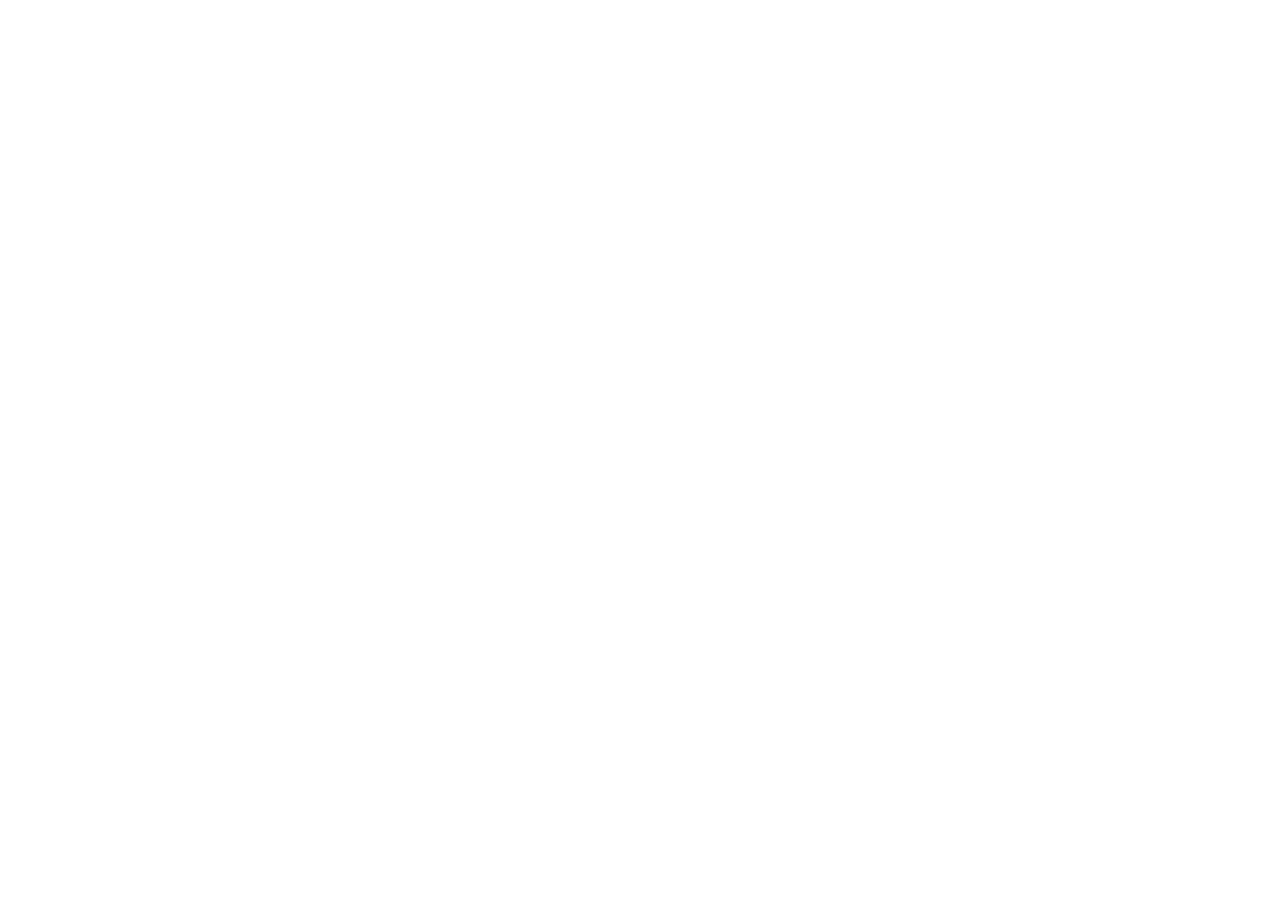
==== login.html @ dc4fff41 "init project" ====
<!DOCTYPE html>
<html lang="en">
<head>
    <meta charset="UTF-8">
    <meta http-equiv="X-UA-Compatible" content="IE=edge">
    <meta name="viewport" content="width=device-width, initial-scale=1.0">
    <title>Document</title>
</head>
<body>
    
</body>
</html>
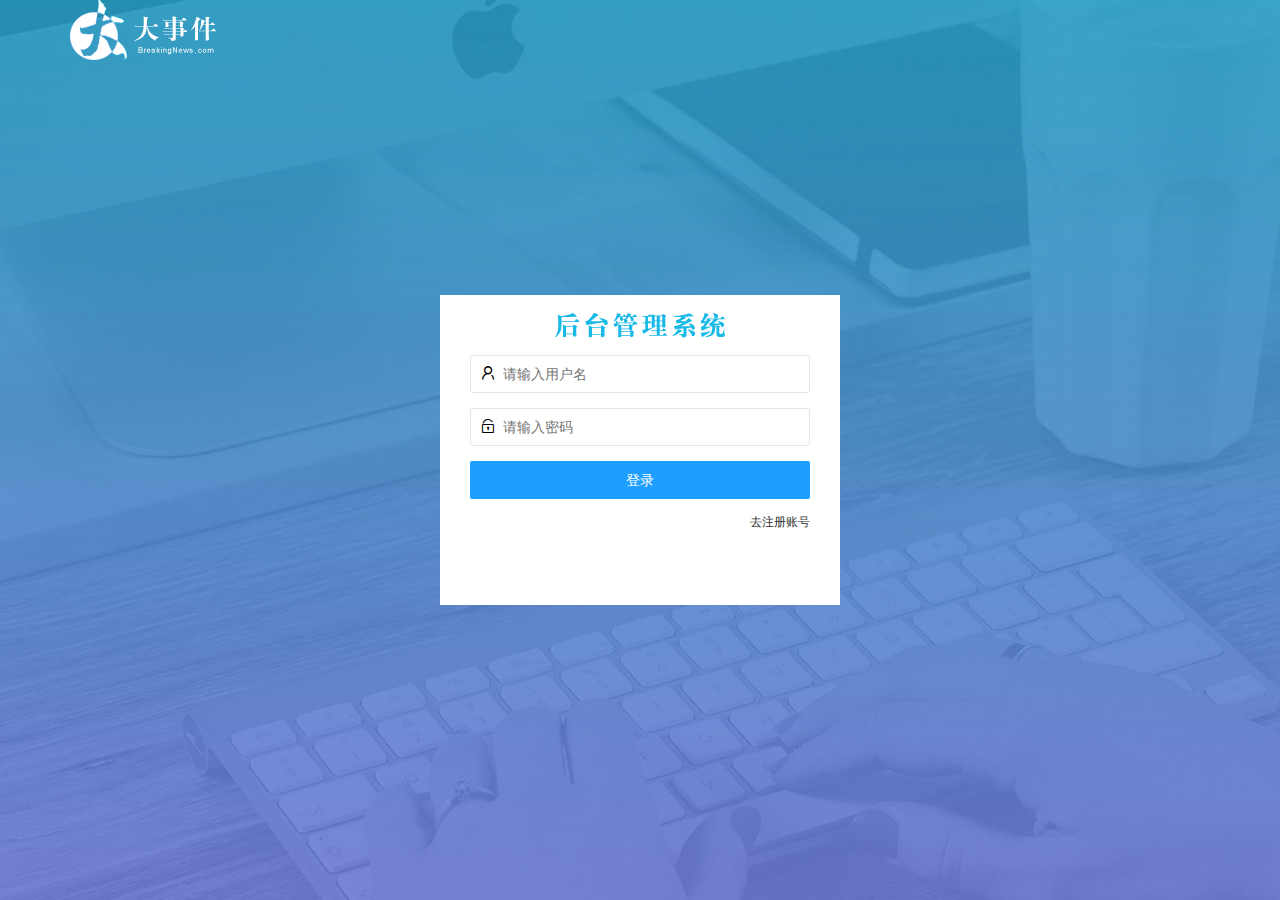
==== commit 52b0df31: "完成了登录和注册功能的开发" ====
--- a/login.html
+++ b/login.html
@@ -1,12 +1,96 @@
 <!DOCTYPE html>
 <html lang="en">
+
 <head>
     <meta charset="UTF-8">
     <meta http-equiv="X-UA-Compatible" content="IE=edge">
     <meta name="viewport" content="width=device-width, initial-scale=1.0">
-    <title>Document</title>
+    <title>大事件-登录/注册</title>
+    <link rel="stylesheet" href="/assets/lib/layui/css/layui.css" />
+    <link rel="stylesheet" href="/assets/css/login.css" />
+
 </head>
+
 <body>
-    
+    <!-- 头部LOGO区域 -->
+    <div class="layui-main">
+        <img src="/assets/images/logo.png" alt="" />
+    </div>
+
+    <!-- 登录注册区域 -->
+    <div class="loginAndRegBOX">
+        <div class="title-box"></div>
+
+        <!-- 登录的div -->
+        <div class="login-box">
+            <!-- 登录表单 -->
+            <form class="layui-form" id="form_login">
+                <!-- 用户名 -->
+                <div class="layui-form-item">
+                    <i class="layui-icon layui-icon-username"></i>   
+
+                    <input type="text" name="username" required lay-verify="required" placeholder="请输入用户名"
+                        autocomplete="off" class="layui-input">
+                </div>
+                <!-- 密码 -->
+                <div class="layui-form-item">
+                    <i class="layui-icon layui-icon-password"></i>   
+
+                    <input type="password" name="password" required lay-verify="required|pwd" placeholder="请输入密码"
+                        autocomplete="off" class="layui-input">
+                </div>
+                <!-- 登录按钮 -->
+                <div class="layui-form-item">
+                    <button class="layui-btn layui-btn-fluid layui-btn-normal" lay-submit >登录</button>
+                </div>
+                <div class="layui-form-iteM links" >
+                    <a href="javascript:;" id="link_reg">去注册账号</a>
+                </div>
+            </form>
+          
+        </div>
+
+        <!-- 注册的div -->
+        <div class="reg-box">
+            <!-- 注册表单 -->
+            <form class="layui-form" id="form_reg">
+                <!-- 用户名 -->
+                <div class="layui-form-item">
+                    <i class="layui-icon layui-icon-username"></i>  
+                    <input type="text" name="username" required lay-verify="required" placeholder="请输入用户名"
+                        autocomplete="off" class="layui-input">
+                </div>
+                <!-- 密码 -->
+                <div class="layui-form-item">
+                    <i class="layui-icon layui-icon-password"></i>  
+                    <input type="password" name="password" required lay-verify="required|pwd" placeholder="请输入密码"
+                        autocomplete="off" class="layui-input">
+                </div>
+                <div class="layui-form-item">
+                    <!-- 密码确认 -->
+                    <i class="layui-icon layui-icon-password"></i>  
+                    <input type="password" name="repassword" required lay-verify="required|pwd|repwd" placeholder="再次确认密码"
+                        autocomplete="off" class="layui-input">
+                </div>
+                <!-- 注册按钮 -->
+                <div class="layui-form-item">
+                    <button class="layui-btn layui-btn-fluid layui-btn-normal" lay-submit >注册</button>
+                </div>
+                <div class="layui-form-iteM links" >
+                    <a href="javascript:;" id="link_login">去登录</a>
+                </div>
+            </form>
+          
+            
+   
+        </div>
+
+    </div>
+    <script src="/assets/lib/layui/layui.all.js"></script>
+    <script src="/assets/lib/jquery.js"></script>
+    <script src="/assets/js/baseAPI.js"></script>
+    <script src="/assets/js/login.js"></script>
+
 </body>
+
 </html>--- a/assets/lib/layui/css/layui.css
+++ b/assets/lib/layui/css/layui.css
@@ -0,0 +1,2 @@
+/** layui-v2.5.5 MIT License By https://www.layui.com */
+ .layui-inline,img{display:inline-block;vertical-align:middle}h1,h2,h3,h4,h5,h6{font-weight:400}.layui-edge,.layui-header,.layui-inline,.layui-main{position:relative}.layui-body,.layui-edge,.layui-elip{overflow:hidden}.layui-btn,.layui-edge,.layui-inline,img{vertical-align:middle}.layui-btn,.layui-disabled,.layui-icon,.layui-unselect{-moz-user-select:none;-webkit-user-select:none;-ms-user-select:none}.layui-elip,.layui-form-checkbox span,.layui-form-pane .layui-form-label{text-overflow:ellipsis;white-space:nowrap}.layui-breadcrumb,.layui-tree-btnGroup{visibility:hidden}blockquote,body,button,dd,div,dl,dt,form,h1,h2,h3,h4,h5,h6,input,li,ol,p,pre,td,textarea,th,ul{margin:0;padding:0;-webkit-tap-highlight-color:rgba(0,0,0,0)}a:active,a:hover{outline:0}img{border:none}li{list-style:none}table{border-collapse:collapse;border-spacing:0}h4,h5,h6{font-size:100%}button,input,optgroup,option,select,textarea{font-family:inherit;font-size:inherit;font-style:inherit;font-weight:inherit;outline:0}pre{white-space:pre-wrap;white-space:-moz-pre-wrap;white-space:-pre-wrap;white-space:-o-pre-wrap;word-wrap:break-word}body{line-height:24px;font:14px Helvetica Neue,Helvetica,PingFang SC,Tahoma,Arial,sans-serif}hr{height:1px;margin:10px 0;border:0;clear:both}a{color:#333;text-decoration:none}a:hover{color:#777}a cite{font-style:normal;*cursor:pointer}.layui-border-box,.layui-border-box *{box-sizing:border-box}.layui-box,.layui-box *{box-sizing:content-box}.layui-clear{clear:both;*zoom:1}.layui-clear:after{content:'\20';clear:both;*zoom:1;display:block;height:0}.layui-inline{*display:inline;*zoom:1}.layui-edge{display:inline-block;width:0;height:0;border-width:6px;border-style:dashed;border-color:transparent}.layui-edge-top{top:-4px;border-bottom-color:#999;border-bottom-style:solid}.layui-edge-right{border-left-color:#999;border-left-style:solid}.layui-edge-bottom{top:2px;border-top-color:#999;border-top-style:solid}.layui-edge-left{border-right-color:#999;border-right-style:solid}.layui-disabled,.layui-disabled:hover{color:#d2d2d2!important;cursor:not-allowed!important}.layui-circle{border-radius:100%}.layui-show{display:block!important}.layui-hide{display:none!important}@font-face{font-family:layui-icon;src:url(../font/iconfont.eot?v=250);src:url(../font/iconfont.eot?v=250#iefix) format('embedded-opentype'),url(../font/iconfont.woff2?v=250) format('woff2'),url(../font/iconfont.woff?v=250) format('woff'),url(../font/iconfont.ttf?v=250) format('truetype'),url(../font/iconfont.svg?v=250#layui-icon) format('svg')}.layui-icon{font-family:layui-icon!important;font-size:16px;font-style:normal;-webkit-font-smoothing:antialiased;-moz-osx-font-smoothing:grayscale}.layui-icon-reply-fill:before{content:"\e611"}.layui-icon-set-fill:before{content:"\e614"}.layui-icon-menu-fill:before{content:"\e60f"}.layui-icon-search:before{content:"\e615"}.layui-icon-share:before{content:"\e641"}.layui-icon-set-sm:before{content:"\e620"}.layui-icon-engine:before{content:"\e628"}.layui-icon-close:before{content:"\1006"}.layui-icon-close-fill:before{content:"\1007"}.layui-icon-chart-screen:before{content:"\e629"}.layui-icon-star:before{content:"\e600"}.layui-icon-circle-dot:before{content:"\e617"}.layui-icon-chat:before{content:"\e606"}.layui-icon-release:before{content:"\e609"}.layui-icon-list:before{content:"\e60a"}.layui-icon-chart:before{content:"\e62c"}.layui-icon-ok-circle:before{content:"\1005"}.layui-icon-layim-theme:before{content:"\e61b"}.layui-icon-table:before{content:"\e62d"}.layui-icon-right:before{content:"\e602"}.layui-icon-left:before{content:"\e603"}.layui-icon-cart-simple:before{content:"\e698"}.layui-icon-face-cry:before{content:"\e69c"}.layui-icon-face-smile:before{content:"\e6af"}.layui-icon-survey:before{content:"\e6b2"}.layui-icon-tree:before{content:"\e62e"}.layui-icon-upload-circle:before{content:"\e62f"}.layui-icon-add-circle:before{content:"\e61f"}.layui-icon-download-circle:before{content:"\e601"}.layui-icon-templeate-1:before{content:"\e630"}.layui-icon-util:before{content:"\e631"}.layui-icon-face-surprised:before{content:"\e664"}.layui-icon-edit:before{content:"\e642"}.layui-icon-speaker:before{content:"\e645"}.layui-icon-down:before{content:"\e61a"}.layui-icon-file:before{content:"\e621"}.layui-icon-layouts:before{content:"\e632"}.layui-icon-rate-half:before{content:"\e6c9"}.layui-icon-add-circle-fine:before{content:"\e608"}.layui-icon-prev-circle:before{content:"\e633"}.layui-icon-read:before{content:"\e705"}.layui-icon-404:before{content:"\e61c"}.layui-icon-carousel:before{content:"\e634"}.layui-icon-help:before{content:"\e607"}.layui-icon-code-circle:before{content:"\e635"}.layui-icon-water:before{content:"\e636"}.layui-icon-username:before{content:"\e66f"}.layui-icon-find-fill:before{content:"\e670"}.layui-icon-about:before{content:"\e60b"}.layui-icon-location:before{content:"\e715"}.layui-icon-up:before{content:"\e619"}.layui-icon-pause:before{content:"\e651"}.layui-icon-date:before{content:"\e637"}.layui-icon-layim-uploadfile:before{content:"\e61d"}.layui-icon-delete:before{content:"\e640"}.layui-icon-play:before{content:"\e652"}.layui-icon-top:before{content:"\e604"}.layui-icon-friends:before{content:"\e612"}.layui-icon-refresh-3:before{content:"\e9aa"}.layui-icon-ok:before{content:"\e605"}.layui-icon-layer:before{content:"\e638"}.layui-icon-face-smile-fine:before{content:"\e60c"}.layui-icon-dollar:before{content:"\e659"}.layui-icon-group:before{content:"\e613"}.layui-icon-layim-download:before{content:"\e61e"}.layui-icon-picture-fine:before{content:"\e60d"}.layui-icon-link:before{content:"\e64c"}.layui-icon-diamond:before{content:"\e735"}.layui-icon-log:before{content:"\e60e"}.layui-icon-rate-solid:before{content:"\e67a"}.layui-icon-fonts-del:before{content:"\e64f"}.layui-icon-unlink:before{content:"\e64d"}.layui-icon-fonts-clear:before{content:"\e639"}.layui-icon-triangle-r:before{content:"\e623"}.layui-icon-circle:before{content:"\e63f"}.layui-icon-radio:before{content:"\e643"}.layui-icon-align-center:before{content:"\e647"}.layui-icon-align-right:before{content:"\e648"}.layui-icon-align-left:before{content:"\e649"}.layui-icon-loading-1:before{content:"\e63e"}.layui-icon-return:before{content:"\e65c"}.layui-icon-fonts-strong:before{content:"\e62b"}.layui-icon-upload:before{content:"\e67c"}.layui-icon-dialogue:before{content:"\e63a"}.layui-icon-video:before{content:"\e6ed"}.layui-icon-headset:before{content:"\e6fc"}.layui-icon-cellphone-fine:before{content:"\e63b"}.layui-icon-add-1:before{content:"\e654"}.layui-icon-face-smile-b:before{content:"\e650"}.layui-icon-fonts-html:before{content:"\e64b"}.layui-icon-form:before{content:"\e63c"}.layui-icon-cart:before{content:"\e657"}.layui-icon-camera-fill:before{content:"\e65d"}.layui-icon-tabs:before{content:"\e62a"}.layui-icon-fonts-code:before{content:"\e64e"}.layui-icon-fire:before{content:"\e756"}.layui-icon-set:before{content:"\e716"}.layui-icon-fonts-u:before{content:"\e646"}.layui-icon-triangle-d:before{content:"\e625"}.layui-icon-tips:before{content:"\e702"}.layui-icon-picture:before{content:"\e64a"}.layui-icon-more-vertical:before{content:"\e671"}.layui-icon-flag:before{content:"\e66c"}.layui-icon-loading:before{content:"\e63d"}.layui-icon-fonts-i:before{content:"\e644"}.layui-icon-refresh-1:before{content:"\e666"}.layui-icon-rmb:before{content:"\e65e"}.layui-icon-home:before{content:"\e68e"}.layui-icon-user:before{content:"\e770"}.layui-icon-notice:before{content:"\e667"}.layui-icon-login-weibo:before{content:"\e675"}.layui-icon-voice:before{content:"\e688"}.layui-icon-upload-drag:before{content:"\e681"}.layui-icon-login-qq:before{content:"\e676"}.layui-icon-snowflake:before{content:"\e6b1"}.layui-icon-file-b:before{content:"\e655"}.layui-icon-template:before{content:"\e663"}.layui-icon-auz:before{content:"\e672"}.layui-icon-console:before{content:"\e665"}.layui-icon-app:before{content:"\e653"}.layui-icon-prev:before{content:"\e65a"}.layui-icon-website:before{content:"\e7ae"}.layui-icon-next:before{content:"\e65b"}.layui-icon-component:before{content:"\e857"}.layui-icon-more:before{content:"\e65f"}.layui-icon-login-wechat:before{content:"\e677"}.layui-icon-shrink-right:before{content:"\e668"}.layui-icon-spread-left:before{content:"\e66b"}.layui-icon-camera:before{content:"\e660"}.layui-icon-note:before{content:"\e66e"}.layui-icon-refresh:before{content:"\e669"}.layui-icon-female:before{content:"\e661"}.layui-icon-male:before{content:"\e662"}.layui-icon-password:before{content:"\e673"}.layui-icon-senior:before{content:"\e674"}.layui-icon-theme:before{content:"\e66a"}.layui-icon-tread:before{content:"\e6c5"}.layui-icon-praise:before{content:"\e6c6"}.layui-icon-star-fill:before{content:"\e658"}.layui-icon-rate:before{content:"\e67b"}.layui-icon-template-1:before{content:"\e656"}.layui-icon-vercode:before{content:"\e679"}.layui-icon-cellphone:before{content:"\e678"}.layui-icon-screen-full:before{content:"\e622"}.layui-icon-screen-restore:before{content:"\e758"}.layui-icon-cols:before{content:"\e610"}.layui-icon-export:before{content:"\e67d"}.layui-icon-print:before{content:"\e66d"}.layui-icon-slider:before{content:"\e714"}.layui-icon-addition:before{content:"\e624"}.layui-icon-subtraction:before{content:"\e67e"}.layui-icon-service:before{content:"\e626"}.layui-icon-transfer:before{content:"\e691"}.layui-main{width:1140px;margin:0 auto}.layui-header{z-index:1000;height:60px}.layui-header a:hover{transition:all .5s;-webkit-transition:all .5s}.layui-side{position:fixed;left:0;top:0;bottom:0;z-index:999;width:200px;overflow-x:hidden}.layui-side-scroll{position:relative;width:220px;height:100%;overflow-x:hidden}.layui-body{position:absolute;left:200px;right:0;top:0;bottom:0;z-index:998;width:auto;overflow-y:auto;box-sizing:border-box}.layui-layout-body{overflow:hidden}.layui-layout-admin .layui-header{background-color:#23262E}.layui-layout-admin .layui-side{top:60px;width:200px;overflow-x:hidden}.layui-layout-admin .layui-body{position:fixed;top:60px;bottom:44px}.layui-layout-admin .layui-main{width:auto;margin:0 15px}.layui-layout-admin .layui-footer{position:fixed;left:200px;right:0;bottom:0;height:44px;line-height:44px;padding:0 15px;background-color:#eee}.layui-layout-admin .layui-logo{position:absolute;left:0;top:0;width:200px;height:100%;line-height:60px;text-align:center;color:#009688;font-size:16px}.layui-layout-admin .layui-header .layui-nav{background:0 0}.layui-layout-left{position:absolute!important;left:200px;top:0}.layui-layout-right{position:absolute!important;right:0;top:0}.layui-container{position:relative;margin:0 auto;padding:0 15px;box-sizing:border-box}.layui-fluid{position:relative;margin:0 auto;padding:0 15px}.layui-row:after,.layui-row:before{content:'';display:block;clear:both}.layui-col-lg1,.layui-col-lg10,.layui-col-lg11,.layui-col-lg12,.layui-col-lg2,.layui-col-lg3,.layui-col-lg4,.layui-col-lg5,.layui-col-lg6,.layui-col-lg7,.layui-col-lg8,.layui-col-lg9,.layui-col-md1,.layui-col-md10,.layui-col-md11,.layui-col-md12,.layui-col-md2,.layui-col-md3,.layui-col-md4,.layui-col-md5,.layui-col-md6,.layui-col-md7,.layui-col-md8,.layui-col-md9,.layui-col-sm1,.layui-col-sm10,.layui-col-sm11,.layui-col-sm12,.layui-col-sm2,.layui-col-sm3,.layui-col-sm4,.layui-col-sm5,.layui-col-sm6,.layui-col-sm7,.layui-col-sm8,.layui-col-sm9,.layui-col-xs1,.layui-col-xs10,.layui-col-xs11,.layui-col-xs12,.layui-col-xs2,.layui-col-xs3,.layui-col-xs4,.layui-col-xs5,.layui-col-xs6,.layui-col-xs7,.layui-col-xs8,.layui-col-xs9{position:relative;display:block;box-sizing:border-box}.layui-col-xs1,.layui-col-xs10,.layui-col-xs11,.layui-col-xs12,.layui-col-xs2,.layui-col-xs3,.layui-col-xs4,.layui-col-xs5,.layui-col-xs6,.layui-col-xs7,.layui-col-xs8,.layui-col-xs9{float:left}.layui-col-xs1{width:8.33333333%}.layui-col-xs2{width:16.66666667%}.layui-col-xs3{width:25%}.layui-col-xs4{width:33.33333333%}.layui-col-xs5{width:41.66666667%}.layui-col-xs6{width:50%}.layui-col-xs7{width:58.33333333%}.layui-col-xs8{width:66.66666667%}.layui-col-xs9{width:75%}.layui-col-xs10{width:83.33333333%}.layui-col-xs11{width:91.66666667%}.layui-col-xs12{width:100%}.layui-col-xs-offset1{margin-left:8.33333333%}.layui-col-xs-offset2{margin-left:16.66666667%}.layui-col-xs-offset3{margin-left:25%}.layui-col-xs-offset4{margin-left:33.33333333%}.layui-col-xs-offset5{margin-left:41.66666667%}.layui-col-xs-offset6{margin-left:50%}.layui-col-xs-offset7{margin-left:58.33333333%}.layui-col-xs-offset8{margin-left:66.66666667%}.layui-col-xs-offset9{margin-left:75%}.layui-col-xs-offset10{margin-left:83.33333333%}.layui-col-xs-offset11{margin-left:91.66666667%}.layui-col-xs-offset12{margin-left:100%}@media screen and (max-width:768px){.layui-hide-xs{display:none!important}.layui-show-xs-block{display:block!important}.layui-show-xs-inline{display:inline!important}.layui-show-xs-inline-block{display:inline-block!important}}@media screen and (min-width:768px){.layui-container{width:750px}.layui-hide-sm{display:none!important}.layui-show-sm-block{display:block!important}.layui-show-sm-inline{display:inline!important}.layui-show-sm-inline-block{display:inline-block!important}.layui-col-sm1,.layui-col-sm10,.layui-col-sm11,.layui-col-sm12,.layui-col-sm2,.layui-col-sm3,.layui-col-sm4,.layui-col-sm5,.layui-col-sm6,.layui-col-sm7,.layui-col-sm8,.layui-col-sm9{float:left}.layui-col-sm1{width:8.33333333%}.layui-col-sm2{width:16.66666667%}.layui-col-sm3{width:25%}.layui-col-sm4{width:33.33333333%}.layui-col-sm5{width:41.66666667%}.layui-col-sm6{width:50%}.layui-col-sm7{width:58.33333333%}.layui-col-sm8{width:66.66666667%}.layui-col-sm9{width:75%}.layui-col-sm10{width:83.33333333%}.layui-col-sm11{width:91.66666667%}.layui-col-sm12{width:100%}.layui-col-sm-offset1{margin-left:8.33333333%}.layui-col-sm-offset2{margin-left:16.66666667%}.layui-col-sm-offset3{margin-left:25%}.layui-col-sm-offset4{margin-left:33.33333333%}.layui-col-sm-offset5{margin-left:41.66666667%}.layui-col-sm-offset6{margin-left:50%}.layui-col-sm-offset7{margin-left:58.33333333%}.layui-col-sm-offset8{margin-left:66.66666667%}.layui-col-sm-offset9{margin-left:75%}.layui-col-sm-offset10{margin-left:83.33333333%}.layui-col-sm-offset11{margin-left:91.66666667%}.layui-col-sm-offset12{margin-left:100%}}@media screen and (min-width:992px){.layui-container{width:970px}.layui-hide-md{display:none!important}.layui-show-md-block{display:block!important}.layui-show-md-inline{display:inline!important}.layui-show-md-inline-block{display:inline-block!important}.layui-col-md1,.layui-col-md10,.layui-col-md11,.layui-col-md12,.layui-col-md2,.layui-col-md3,.layui-col-md4,.layui-col-md5,.layui-col-md6,.layui-col-md7,.layui-col-md8,.layui-col-md9{float:left}.layui-col-md1{width:8.33333333%}.layui-col-md2{width:16.66666667%}.layui-col-md3{width:25%}.layui-col-md4{width:33.33333333%}.layui-col-md5{width:41.66666667%}.layui-col-md6{width:50%}.layui-col-md7{width:58.33333333%}.layui-col-md8{width:66.66666667%}.layui-col-md9{width:75%}.layui-col-md10{width:83.33333333%}.layui-col-md11{width:91.66666667%}.layui-col-md12{width:100%}.layui-col-md-offset1{margin-left:8.33333333%}.layui-col-md-offset2{margin-left:16.66666667%}.layui-col-md-offset3{margin-left:25%}.layui-col-md-offset4{margin-left:33.33333333%}.layui-col-md-offset5{margin-left:41.66666667%}.layui-col-md-offset6{margin-left:50%}.layui-col-md-offset7{margin-left:58.33333333%}.layui-col-md-offset8{margin-left:66.66666667%}.layui-col-md-offset9{margin-left:75%}.layui-col-md-offset10{margin-left:83.33333333%}.layui-col-md-offset11{margin-left:91.66666667%}.layui-col-md-offset12{margin-left:100%}}@media screen and (min-width:1200px){.layui-container{width:1170px}.layui-hide-lg{display:none!important}.layui-show-lg-block{display:block!important}.layui-show-lg-inline{display:inline!important}.layui-show-lg-inline-block{display:inline-block!important}.layui-col-lg1,.layui-col-lg10,.layui-col-lg11,.layui-col-lg12,.layui-col-lg2,.layui-col-lg3,.layui-col-lg4,.layui-col-lg5,.layui-col-lg6,.layui-col-lg7,.layui-col-lg8,.layui-col-lg9{float:left}.layui-col-lg1{width:8.33333333%}.layui-col-lg2{width:16.66666667%}.layui-col-lg3{width:25%}.layui-col-lg4{width:33.33333333%}.layui-col-lg5{width:41.66666667%}.layui-col-lg6{width:50%}.layui-col-lg7{width:58.33333333%}.layui-col-lg8{width:66.66666667%}.layui-col-lg9{width:75%}.layui-col-lg10{width:83.33333333%}.layui-col-lg11{width:91.66666667%}.layui-col-lg12{width:100%}.layui-col-lg-offset1{margin-left:8.33333333%}.layui-col-lg-offset2{margin-left:16.66666667%}.layui-col-lg-offset3{margin-left:25%}.layui-col-lg-offset4{margin-left:33.33333333%}.layui-col-lg-offset5{margin-left:41.66666667%}.layui-col-lg-offset6{margin-left:50%}.layui-col-lg-offset7{margin-left:58.33333333%}.layui-col-lg-offset8{margin-left:66.66666667%}.layui-col-lg-offset9{margin-left:75%}.layui-col-lg-offset10{margin-left:83.33333333%}.layui-col-lg-offset11{margin-left:91.66666667%}.layui-col-lg-offset12{margin-left:100%}}.layui-col-space1{margin:-.5px}.layui-col-space1>*{padding:.5px}.layui-col-space3{margin:-1.5px}.layui-col-space3>*{padding:1.5px}.layui-col-space5{margin:-2.5px}.layui-col-space5>*{padding:2.5px}.layui-col-space8{margin:-3.5px}.layui-col-space8>*{padding:3.5px}.layui-col-space10{margin:-5px}.layui-col-space10>*{padding:5px}.layui-col-space12{margin:-6px}.layui-col-space12>*{padding:6px}.layui-col-space15{margin:-7.5px}.layui-col-space15>*{padding:7.5px}.layui-col-space18{margin:-9px}.layui-col-space18>*{padding:9px}.layui-col-space20{margin:-10px}.layui-col-space20>*{padding:10px}.layui-col-space22{margin:-11px}.layui-col-space22>*{padding:11px}.layui-col-space25{margin:-12.5px}.layui-col-space25>*{padding:12.5px}.layui-col-space30{margin:-15px}.layui-col-space30>*{padding:15px}.layui-btn,.layui-input,.layui-select,.layui-textarea,.layui-upload-button{outline:0;-webkit-appearance:none;transition:all .3s;-webkit-transition:all .3s;box-sizing:border-box}.layui-elem-quote{margin-bottom:10px;padding:15px;line-height:22px;border-left:5px solid #009688;border-radius:0 2px 2px 0;background-color:#f2f2f2}.layui-quote-nm{border-style:solid;border-width:1px 1px 1px 5px;background:0 0}.layui-elem-field{margin-bottom:10px;padding:0;border-width:1px;border-style:solid}.layui-elem-field legend{margin-left:20px;padding:0 10px;font-size:20px;font-weight:300}.layui-field-title{margin:10px 0 20px;border-width:1px 0 0}.layui-field-box{padding:10px 15px}.layui-field-title .layui-field-box{padding:10px 0}.layui-progress{position:relative;height:6px;border-radius:20px;background-color:#e2e2e2}.layui-progress-bar{position:absolute;left:0;top:0;width:0;max-width:100%;height:6px;border-radius:20px;text-align:right;background-color:#5FB878;transition:all .3s;-webkit-transition:all .3s}.layui-progress-big,.layui-progress-big .layui-progress-bar{height:18px;line-height:18px}.layui-progress-text{position:relative;top:-20px;line-height:18px;font-size:12px;color:#666}.layui-progress-big .layui-progress-text{position:static;padding:0 10px;color:#fff}.layui-collapse{border-width:1px;border-style:solid;border-radius:2px}.layui-colla-content,.layui-colla-item{border-top-width:1px;border-top-style:solid}.layui-colla-item:first-child{border-top:none}.layui-colla-title{position:relative;height:42px;line-height:42px;padding:0 15px 0 35px;color:#333;background-color:#f2f2f2;cursor:pointer;font-size:14px;overflow:hidden}.layui-colla-content{display:none;padding:10px 15px;line-height:22px;color:#666}.layui-colla-icon{position:absolute;left:15px;top:0;font-size:14px}.layui-card{margin-bottom:15px;border-radius:2px;background-color:#fff;box-shadow:0 1px 2px 0 rgba(0,0,0,.05)}.layui-card:last-child{margin-bottom:0}.layui-card-header{position:relative;height:42px;line-height:42px;padding:0 15px;border-bottom:1px solid #f6f6f6;color:#333;border-radius:2px 2px 0 0;font-size:14px}.layui-bg-black,.layui-bg-blue,.layui-bg-cyan,.layui-bg-green,.layui-bg-orange,.layui-bg-red{color:#fff!important}.layui-card-body{position:relative;padding:10px 15px;line-height:24px}.layui-card-body[pad15]{padding:15px}.layui-card-body[pad20]{padding:20px}.layui-card-body .layui-table{margin:5px 0}.layui-card .layui-tab{margin:0}.layui-panel-window{position:relative;padding:15px;border-radius:0;border-top:5px solid #E6E6E6;background-color:#fff}.layui-auxiliar-moving{position:fixed;left:0;right:0;top:0;bottom:0;width:100%;height:100%;background:0 0;z-index:9999999999}.layui-form-label,.layui-form-mid,.layui-form-select,.layui-input-block,.layui-input-inline,.layui-textarea{position:relative}.layui-bg-red{background-color:#FF5722!important}.layui-bg-orange{background-color:#FFB800!important}.layui-bg-green{background-color:#009688!important}.layui-bg-cyan{background-color:#2F4056!important}.layui-bg-blue{background-color:#1E9FFF!important}.layui-bg-black{background-color:#393D49!important}.layui-bg-gray{background-color:#eee!important;color:#666!important}.layui-badge-rim,.layui-colla-content,.layui-colla-item,.layui-collapse,.layui-elem-field,.layui-form-pane .layui-form-item[pane],.layui-form-pane .layui-form-label,.layui-input,.layui-layedit,.layui-layedit-tool,.layui-quote-nm,.layui-select,.layui-tab-bar,.layui-tab-card,.layui-tab-title,.layui-tab-title .layui-this:after,.layui-textarea{border-color:#e6e6e6}.layui-timeline-item:before,hr{background-color:#e6e6e6}.layui-text{line-height:22px;font-size:14px;color:#666}.layui-text h1,.layui-text h2,.layui-text h3{font-weight:500;color:#333}.layui-text h1{font-size:30px}.layui-text h2{font-size:24px}.layui-text h3{font-size:18px}.layui-text a:not(.layui-btn){color:#01AAED}.layui-text a:not(.layui-btn):hover{text-decoration:underline}.layui-text ul{padding:5px 0 5px 15px}.layui-text ul li{margin-top:5px;list-style-type:disc}.layui-text em,.layui-word-aux{color:#999!important;padding:0 5px!important}.layui-btn{display:inline-block;height:38px;line-height:38px;padding:0 18px;background-color:#009688;color:#fff;white-space:nowrap;text-align:center;font-size:14px;border:none;border-radius:2px;cursor:pointer}.layui-btn:hover{opacity:.8;filter:alpha(opacity=80);color:#fff}.layui-btn:active{opacity:1;filter:alpha(opacity=100)}.layui-btn+.layui-btn{margin-left:10px}.layui-btn-container{font-size:0}.layui-btn-container .layui-btn{margin-right:10px;margin-bottom:10px}.layui-btn-container .layui-btn+.layui-btn{margin-left:0}.layui-table .layui-btn-container .layui-btn{margin-bottom:9px}.layui-btn-radius{border-radius:100px}.layui-btn .layui-icon{margin-right:3px;font-size:18px;vertical-align:bottom;vertical-align:middle\9}.layui-btn-primary{border:1px solid #C9C9C9;background-color:#fff;color:#555}.layui-btn-primary:hover{border-color:#009688;color:#333}.layui-btn-normal{background-color:#1E9FFF}.layui-btn-warm{background-color:#FFB800}.layui-btn-danger{background-color:#FF5722}.layui-btn-checked{background-color:#5FB878}.layui-btn-disabled,.layui-btn-disabled:active,.layui-btn-disabled:hover{border:1px solid #e6e6e6;background-color:#FBFBFB;color:#C9C9C9;cursor:not-allowed;opacity:1}.layui-btn-lg{height:44px;line-height:44px;padding:0 25px;font-size:16px}.layui-btn-sm{height:30px;line-height:30px;padding:0 10px;font-size:12px}.layui-btn-sm i{font-size:16px!important}.layui-btn-xs{height:22px;line-height:22px;padding:0 5px;font-size:12px}.layui-btn-xs i{font-size:14px!important}.layui-btn-group{display:inline-block;vertical-align:middle;font-size:0}.layui-btn-group .layui-btn{margin-left:0!important;margin-right:0!important;border-left:1px solid rgba(255,255,255,.5);border-radius:0}.layui-btn-group .layui-btn-primary{border-left:none}.layui-btn-group .layui-btn-primary:hover{border-color:#C9C9C9;color:#009688}.layui-btn-group .layui-btn:first-child{border-left:none;border-radius:2px 0 0 2px}.layui-btn-group .layui-btn-primary:first-child{border-left:1px solid #c9c9c9}.layui-btn-group .layui-btn:last-child{border-radius:0 2px 2px 0}.layui-btn-group .layui-btn+.layui-btn{margin-left:0}.layui-btn-group+.layui-btn-group{margin-left:10px}.layui-btn-fluid{width:100%}.layui-input,.layui-select,.layui-textarea{height:38px;line-height:1.3;line-height:38px\9;border-width:1px;border-style:solid;background-color:#fff;border-radius:2px}.layui-input::-webkit-input-placeholder,.layui-select::-webkit-input-placeholder,.layui-textarea::-webkit-input-placeholder{line-height:1.3}.layui-input,.layui-textarea{display:block;width:100%;padding-left:10px}.layui-input:hover,.layui-textarea:hover{border-color:#D2D2D2!important}.layui-input:focus,.layui-textarea:focus{border-color:#C9C9C9!important}.layui-textarea{min-height:100px;height:auto;line-height:20px;padding:6px 10px;resize:vertical}.layui-select{padding:0 10px}.layui-form input[type=checkbox],.layui-form input[type=radio],.layui-form select{display:none}.layui-form [lay-ignore]{display:initial}.layui-form-item{margin-bottom:15px;clear:both;*zoom:1}.layui-form-item:after{content:'\20';clear:both;*zoom:1;display:block;height:0}.layui-form-label{float:left;display:block;padding:9px 15px;width:80px;font-weight:400;line-height:20px;text-align:right}.layui-form-label-col{display:block;float:none;padding:9px 0;line-height:20px;text-align:left}.layui-form-item .layui-inline{margin-bottom:5px;margin-right:10px}.layui-input-block{margin-left:110px;min-height:36px}.layui-input-inline{display:inline-block;vertical-align:middle}.layui-form-item .layui-input-inline{float:left;width:190px;margin-right:10px}.layui-form-text .layui-input-inline{width:auto}.layui-form-mid{float:left;display:block;padding:9px 0!important;line-height:20px;margin-right:10px}.layui-form-danger+.layui-form-select .layui-input,.layui-form-danger:focus{border-color:#FF5722!important}.layui-form-select .layui-input{padding-right:30px;cursor:pointer}.layui-form-select .layui-edge{position:absolute;right:10px;top:50%;margin-top:-3px;cursor:pointer;border-width:6px;border-top-color:#c2c2c2;border-top-style:solid;transition:all .3s;-webkit-transition:all .3s}.layui-form-select dl{display:none;position:absolute;left:0;top:42px;padding:5px 0;z-index:899;min-width:100%;border:1px solid #d2d2d2;max-height:300px;overflow-y:auto;background-color:#fff;border-radius:2px;box-shadow:0 2px 4px rgba(0,0,0,.12);box-sizing:border-box}.layui-form-select dl dd,.layui-form-select dl dt{padding:0 10px;line-height:36px;white-space:nowrap;overflow:hidden;text-overflow:ellipsis}.layui-form-select dl dt{font-size:12px;color:#999}.layui-form-select dl dd{cursor:pointer}.layui-form-select dl dd:hover{background-color:#f2f2f2;-webkit-transition:.5s all;transition:.5s all}.layui-form-select .layui-select-group dd{padding-left:20px}.layui-form-select dl dd.layui-select-tips{padding-left:10px!important;color:#999}.layui-form-select dl dd.layui-this{background-color:#5FB878;color:#fff}.layui-form-checkbox,.layui-form-select dl dd.layui-disabled{background-color:#fff}.layui-form-selected dl{display:block}.layui-form-checkbox,.layui-form-checkbox *,.layui-form-switch{display:inline-block;vertical-align:middle}.layui-form-selected .layui-edge{margin-top:-9px;-webkit-transform:rotate(180deg);transform:rotate(180deg);margin-top:-3px\9}:root .layui-form-selected .layui-edge{margin-top:-9px\0/IE9}.layui-form-selectup dl{top:auto;bottom:42px}.layui-select-none{margin:5px 0;text-align:center;color:#999}.layui-select-disabled .layui-disabled{border-color:#eee!important}.layui-select-disabled .layui-edge{border-top-color:#d2d2d2}.layui-form-checkbox{position:relative;height:30px;line-height:30px;margin-right:10px;padding-right:30px;cursor:pointer;font-size:0;-webkit-transition:.1s linear;transition:.1s linear;box-sizing:border-box}.layui-form-checkbox span{padding:0 10px;height:100%;font-size:14px;border-radius:2px 0 0 2px;background-color:#d2d2d2;color:#fff;overflow:hidden}.layui-form-checkbox:hover span{background-color:#c2c2c2}.layui-form-checkbox i{position:absolute;right:0;top:0;width:30px;height:28px;border:1px solid #d2d2d2;border-left:none;border-radius:0 2px 2px 0;color:#fff;font-size:20px;text-align:center}.layui-form-checkbox:hover i{border-color:#c2c2c2;color:#c2c2c2}.layui-form-checked,.layui-form-checked:hover{border-color:#5FB878}.layui-form-checked span,.layui-form-checked:hover span{background-color:#5FB878}.layui-form-checked i,.layui-form-checked:hover i{color:#5FB878}.layui-form-item .layui-form-checkbox{margin-top:4px}.layui-form-checkbox[lay-skin=primary]{height:auto!important;line-height:normal!important;min-width:18px;min-height:18px;border:none!important;margin-right:0;padding-left:28px;padding-right:0;background:0 0}.layui-form-checkbox[lay-skin=primary] span{padding-left:0;padding-right:15px;line-height:18px;background:0 0;color:#666}.layui-form-checkbox[lay-skin=primary] i{right:auto;left:0;width:16px;height:16px;line-height:16px;border:1px solid #d2d2d2;font-size:12px;border-radius:2px;background-color:#fff;-webkit-transition:.1s linear;transition:.1s linear}.layui-form-checkbox[lay-skin=primary]:hover i{border-color:#5FB878;color:#fff}.layui-form-checked[lay-skin=primary] i{border-color:#5FB878!important;background-color:#5FB878;color:#fff}.layui-checkbox-disbaled[lay-skin=primary] span{background:0 0!important;color:#c2c2c2}.layui-checkbox-disbaled[lay-skin=primary]:hover i{border-color:#d2d2d2}.layui-form-item .layui-form-checkbox[lay-skin=primary]{margin-top:10px}.layui-form-switch{position:relative;height:22px;line-height:22px;min-width:35px;padding:0 5px;margin-top:8px;border:1px solid #d2d2d2;border-radius:20px;cursor:pointer;background-color:#fff;-webkit-transition:.1s linear;transition:.1s linear}.layui-form-switch i{position:absolute;left:5px;top:3px;width:16px;height:16px;border-radius:20px;background-color:#d2d2d2;-webkit-transition:.1s linear;transition:.1s linear}.layui-form-switch em{position:relative;top:0;width:25px;margin-left:21px;padding:0!important;text-align:center!important;color:#999!important;font-style:normal!important;font-size:12px}.layui-form-onswitch{border-color:#5FB878;background-color:#5FB878}.layui-checkbox-disbaled,.layui-checkbox-disbaled i{border-color:#e2e2e2!important}.layui-form-onswitch i{left:100%;margin-left:-21px;background-color:#fff}.layui-form-onswitch em{margin-left:5px;margin-right:21px;color:#fff!important}.layui-checkbox-disbaled span{background-color:#e2e2e2!important}.layui-checkbox-disbaled:hover i{color:#fff!important}[lay-radio]{display:none}.layui-form-radio,.layui-form-radio *{display:inline-block;vertical-align:middle}.layui-form-radio{line-height:28px;margin:6px 10px 0 0;padding-right:10px;cursor:pointer;font-size:0}.layui-form-radio *{font-size:14px}.layui-form-radio>i{margin-right:8px;font-size:22px;color:#c2c2c2}.layui-form-radio>i:hover,.layui-form-radioed>i{color:#5FB878}.layui-radio-disbaled>i{color:#e2e2e2!important}.layui-form-pane .layui-form-label{width:110px;padding:8px 15px;height:38px;line-height:20px;border-width:1px;border-style:solid;border-radius:2px 0 0 2px;text-align:center;background-color:#FBFBFB;overflow:hidden;box-sizing:border-box}.layui-form-pane .layui-input-inline{margin-left:-1px}.layui-form-pane .layui-input-block{margin-left:110px;left:-1px}.layui-form-pane .layui-input{border-radius:0 2px 2px 0}.layui-form-pane .layui-form-text .layui-form-label{float:none;width:100%;border-radius:2px;box-sizing:border-box;text-align:left}.layui-form-pane .layui-form-text .layui-input-inline{display:block;margin:0;top:-1px;clear:both}.layui-form-pane .layui-form-text .layui-input-block{margin:0;left:0;top:-1px}.layui-form-pane .layui-form-text .layui-textarea{min-height:100px;border-radius:0 0 2px 2px}.layui-form-pane .layui-form-checkbox{margin:4px 0 4px 10px}.layui-form-pane .layui-form-radio,.layui-form-pane .layui-form-switch{margin-top:6px;margin-left:10px}.layui-form-pane .layui-form-item[pane]{position:relative;border-width:1px;border-style:solid}.layui-form-pane .layui-form-item[pane] .layui-form-label{position:absolute;left:0;top:0;height:100%;border-width:0 1px 0 0}.layui-form-pane .layui-form-item[pane] .layui-input-inline{margin-left:110px}@media screen and (max-width:450px){.layui-form-item .layui-form-label{text-overflow:ellipsis;overflow:hidden;white-space:nowrap}.layui-form-item .layui-inline{display:block;margin-right:0;margin-bottom:20px;clear:both}.layui-form-item .layui-inline:after{content:'\20';clear:both;display:block;height:0}.layui-form-item .layui-input-inline{display:block;float:none;left:-3px;width:auto;margin:0 0 10px 112px}.layui-form-item .layui-input-inline+.layui-form-mid{margin-left:110px;top:-5px;padding:0}.layui-form-item .layui-form-checkbox{margin-right:5px;margin-bottom:5px}}.layui-layedit{border-width:1px;border-style:solid;border-radius:2px}.layui-layedit-tool{padding:3px 5px;border-bottom-width:1px;border-bottom-style:solid;font-size:0}.layedit-tool-fixed{position:fixed;top:0;border-top:1px solid #e2e2e2}.layui-layedit-tool .layedit-tool-mid,.layui-layedit-tool .layui-icon{display:inline-block;vertical-align:middle;text-align:center;font-size:14px}.layui-layedit-tool .layui-icon{position:relative;width:32px;height:30px;line-height:30px;margin:3px 5px;color:#777;cursor:pointer;border-radius:2px}.layui-layedit-tool .layui-icon:hover{color:#393D49}.layui-layedit-tool .layui-icon:active{color:#000}.layui-layedit-tool .layedit-tool-active{background-color:#e2e2e2;color:#000}.layui-layedit-tool .layui-disabled,.layui-layedit-tool .layui-disabled:hover{color:#d2d2d2;cursor:not-allowed}.layui-layedit-tool .layedit-tool-mid{width:1px;height:18px;margin:0 10px;background-color:#d2d2d2}.layedit-tool-html{width:50px!important;font-size:30px!important}.layedit-tool-b,.layedit-tool-code,.layedit-tool-help{font-size:16px!important}.layedit-tool-d,.layedit-tool-face,.layedit-tool-image,.layedit-tool-unlink{font-size:18px!important}.layedit-tool-image input{position:absolute;font-size:0;left:0;top:0;width:100%;height:100%;opacity:.01;filter:Alpha(opacity=1);cursor:pointer}.layui-layedit-iframe iframe{display:block;width:100%}#LAY_layedit_code{overflow:hidden}.layui-laypage{display:inline-block;*display:inline;*zoom:1;vertical-align:middle;margin:10px 0;font-size:0}.layui-laypage>a:first-child,.layui-laypage>a:first-child em{border-radius:2px 0 0 2px}.layui-laypage>a:last-child,.layui-laypage>a:last-child em{border-radius:0 2px 2px 0}.layui-laypage>:first-child{margin-left:0!important}.layui-laypage>:last-child{margin-right:0!important}.layui-laypage a,.layui-laypage button,.layui-laypage input,.layui-laypage select,.layui-laypage span{border:1px solid #e2e2e2}.layui-laypage a,.layui-laypage span{display:inline-block;*display:inline;*zoom:1;vertical-align:middle;padding:0 15px;height:28px;line-height:28px;margin:0 -1px 5px 0;background-color:#fff;color:#333;font-size:12px}.layui-flow-more a *,.layui-laypage input,.layui-table-view select[lay-ignore]{display:inline-block}.layui-laypage a:hover{color:#009688}.layui-laypage em{font-style:normal}.layui-laypage .layui-laypage-spr{color:#999;font-weight:700}.layui-laypage a{text-decoration:none}.layui-laypage .layui-laypage-curr{position:relative}.layui-laypage .layui-laypage-curr em{position:relative;color:#fff}.layui-laypage .layui-laypage-curr .layui-laypage-em{position:absolute;left:-1px;top:-1px;padding:1px;width:100%;height:100%;background-color:#009688}.layui-laypage-em{border-radius:2px}.layui-laypage-next em,.layui-laypage-prev em{font-family:Sim sun;font-size:16px}.layui-laypage .layui-laypage-count,.layui-laypage .layui-laypage-limits,.layui-laypage .layui-laypage-refresh,.layui-laypage .layui-laypage-skip{margin-left:10px;margin-right:10px;padding:0;border:none}.layui-laypage .layui-laypage-limits,.layui-laypage .layui-laypage-refresh{vertical-align:top}.layui-laypage .layui-laypage-refresh i{font-size:18px;cursor:pointer}.layui-laypage select{height:22px;padding:3px;border-radius:2px;cursor:pointer}.layui-laypage .layui-laypage-skip{height:30px;line-height:30px;color:#999}.layui-laypage button,.layui-laypage input{height:30px;line-height:30px;border-radius:2px;vertical-align:top;background-color:#fff;box-sizing:border-box}.layui-laypage input{width:40px;margin:0 10px;padding:0 3px;text-align:center}.layui-laypage input:focus,.layui-laypage select:focus{border-color:#009688!important}.layui-laypage button{margin-left:10px;padding:0 10px;cursor:pointer}.layui-table,.layui-table-view{margin:10px 0}.layui-flow-more{margin:10px 0;text-align:center;color:#999;font-size:14px}.layui-flow-more a{height:32px;line-height:32px}.layui-flow-more a *{vertical-align:top}.layui-flow-more a cite{padding:0 20px;border-radius:3px;background-color:#eee;color:#333;font-style:normal}.layui-flow-more a cite:hover{opacity:.8}.layui-flow-more a i{font-size:30px;color:#737383}.layui-table{width:100%;background-color:#fff;color:#666}.layui-table tr{transition:all .3s;-webkit-transition:all .3s}.layui-table th{text-align:left;font-weight:400}.layui-table tbody tr:hover,.layui-table thead tr,.layui-table-click,.layui-table-header,.layui-table-hover,.layui-table-mend,.layui-table-patch,.layui-table-tool,.layui-table-total,.layui-table-total tr,.layui-table[lay-even] tr:nth-child(even){background-color:#f2f2f2}.layui-table td,.layui-table th,.layui-table-col-set,.layui-table-fixed-r,.layui-table-grid-down,.layui-table-header,.layui-table-page,.layui-table-tips-main,.layui-table-tool,.layui-table-total,.layui-table-view,.layui-table[lay-skin=line],.layui-table[lay-skin=row]{border-width:1px;border-style:solid;border-color:#e6e6e6}.layui-table td,.layui-table th{position:relative;padding:9px 15px;min-height:20px;line-height:20px;font-size:14px}.layui-table[lay-skin=line] td,.layui-table[lay-skin=line] th{border-width:0 0 1px}.layui-table[lay-skin=row] td,.layui-table[lay-skin=row] th{border-width:0 1px 0 0}.layui-table[lay-skin=nob] td,.layui-table[lay-skin=nob] th{border:none}.layui-table img{max-width:100px}.layui-table[lay-size=lg] td,.layui-table[lay-size=lg] th{padding:15px 30px}.layui-table-view .layui-table[lay-size=lg] .layui-table-cell{height:40px;line-height:40px}.layui-table[lay-size=sm] td,.layui-table[lay-size=sm] th{font-size:12px;padding:5px 10px}.layui-table-view .layui-table[lay-size=sm] .layui-table-cell{height:20px;line-height:20px}.layui-table[lay-data]{display:none}.layui-table-box{position:relative;overflow:hidden}.layui-table-view .layui-table{position:relative;width:auto;margin:0}.layui-table-view .layui-table[lay-skin=line]{border-width:0 1px 0 0}.layui-table-view .layui-table[lay-skin=row]{border-width:0 0 1px}.layui-table-view .layui-table td,.layui-table-view .layui-table th{padding:5px 0;border-top:none;border-left:none}.layui-table-view .layui-table th.layui-unselect .layui-table-cell span{cursor:pointer}.layui-table-view .layui-table td{cursor:default}.layui-table-view .layui-table td[data-edit=text]{cursor:text}.layui-table-view .layui-form-checkbox[lay-skin=primary] i{width:18px;height:18px}.layui-table-view .layui-form-radio{line-height:0;padding:0}.layui-table-view .layui-form-radio>i{margin:0;font-size:20px}.layui-table-init{position:absolute;left:0;top:0;width:100%;height:100%;text-align:center;z-index:110}.layui-table-init .layui-icon{position:absolute;left:50%;top:50%;margin:-15px 0 0 -15px;font-size:30px;color:#c2c2c2}.layui-table-header{border-width:0 0 1px;overflow:hidden}.layui-table-header .layui-table{margin-bottom:-1px}.layui-table-tool .layui-inline[lay-event]{position:relative;width:26px;height:26px;padding:5px;line-height:16px;margin-right:10px;text-align:center;color:#333;border:1px solid #ccc;cursor:pointer;-webkit-transition:.5s all;transition:.5s all}.layui-table-tool .layui-inline[lay-event]:hover{border:1px solid #999}.layui-table-tool-temp{padding-right:120px}.layui-table-tool-self{position:absolute;right:17px;top:10px}.layui-table-tool .layui-table-tool-self .layui-inline[lay-event]{margin:0 0 0 10px}.layui-table-tool-panel{position:absolute;top:29px;left:-1px;padding:5px 0;min-width:150px;min-height:40px;border:1px solid #d2d2d2;text-align:left;overflow-y:auto;background-color:#fff;box-shadow:0 2px 4px rgba(0,0,0,.12)}.layui-table-cell,.layui-table-tool-panel li{overflow:hidden;text-overflow:ellipsis;white-space:nowrap}.layui-table-tool-panel li{padding:0 10px;line-height:30px;-webkit-transition:.5s all;transition:.5s all}.layui-table-tool-panel li .layui-form-checkbox[lay-skin=primary]{width:100%;padding-left:28px}.layui-table-tool-panel li:hover{background-color:#f2f2f2}.layui-table-tool-panel li .layui-form-checkbox[lay-skin=primary] i{position:absolute;left:0;top:0}.layui-table-tool-panel li .layui-form-checkbox[lay-skin=primary] span{padding:0}.layui-table-tool .layui-table-tool-self .layui-table-tool-panel{left:auto;right:-1px}.layui-table-col-set{position:absolute;right:0;top:0;width:20px;height:100%;border-width:0 0 0 1px;background-color:#fff}.layui-table-sort{width:10px;height:20px;margin-left:5px;cursor:pointer!important}.layui-table-sort .layui-edge{position:absolute;left:5px;border-width:5px}.layui-table-sort .layui-table-sort-asc{top:3px;border-top:none;border-bottom-style:solid;border-bottom-color:#b2b2b2}.layui-table-sort .layui-table-sort-asc:hover{border-bottom-color:#666}.layui-table-sort .layui-table-sort-desc{bottom:5px;border-bottom:none;border-top-style:solid;border-top-color:#b2b2b2}.layui-table-sort .layui-table-sort-desc:hover{border-top-color:#666}.layui-table-sort[lay-sort=asc] .layui-table-sort-asc{border-bottom-color:#000}.layui-table-sort[lay-sort=desc] .layui-table-sort-desc{border-top-color:#000}.layui-table-cell{height:28px;line-height:28px;padding:0 15px;position:relative;box-sizing:border-box}.layui-table-cell .layui-form-checkbox[lay-skin=primary]{top:-1px;padding:0}.layui-table-cell .layui-table-link{color:#01AAED}.laytable-cell-checkbox,.laytable-cell-numbers,.laytable-cell-radio,.laytable-cell-space{padding:0;text-align:center}.layui-table-body{position:relative;overflow:auto;margin-right:-1px;margin-bottom:-1px}.layui-table-body .layui-none{line-height:26px;padding:15px;text-align:center;color:#999}.layui-table-fixed{position:absolute;left:0;top:0;z-index:101}.layui-table-fixed .layui-table-body{overflow:hidden}.layui-table-fixed-l{box-shadow:0 -1px 8px rgba(0,0,0,.08)}.layui-table-fixed-r{left:auto;right:-1px;border-width:0 0 0 1px;box-shadow:-1px 0 8px rgba(0,0,0,.08)}.layui-table-fixed-r .layui-table-header{position:relative;overflow:visible}.layui-table-mend{position:absolute;right:-49px;top:0;height:100%;width:50px}.layui-table-tool{position:relative;z-index:890;width:100%;min-height:50px;line-height:30px;padding:10px 15px;border-width:0 0 1px}.layui-table-tool .layui-btn-container{margin-bottom:-10px}.layui-table-page,.layui-table-total{border-width:1px 0 0;margin-bottom:-1px;overflow:hidden}.layui-table-page{position:relative;width:100%;padding:7px 7px 0;height:41px;font-size:12px;white-space:nowrap}.layui-table-page>div{height:26px}.layui-table-page .layui-laypage{margin:0}.layui-table-page .layui-laypage a,.layui-table-page .layui-laypage span{height:26px;line-height:26px;margin-bottom:10px;border:none;background:0 0}.layui-table-page .layui-laypage a,.layui-table-page .layui-laypage span.layui-laypage-curr{padding:0 12px}.layui-table-page .layui-laypage span{margin-left:0;padding:0}.layui-table-page .layui-laypage .layui-laypage-prev{margin-left:-7px!important}.layui-table-page .layui-laypage .layui-laypage-curr .layui-laypage-em{left:0;top:0;padding:0}.layui-table-page .layui-laypage button,.layui-table-page .layui-laypage input{height:26px;line-height:26px}.layui-table-page .layui-laypage input{width:40px}.layui-table-page .layui-laypage button{padding:0 10px}.layui-table-page select{height:18px}.layui-table-patch .layui-table-cell{padding:0;width:30px}.layui-table-edit{position:absolute;left:0;top:0;width:100%;height:100%;padding:0 14px 1px;border-radius:0;box-shadow:1px 1px 20px rgba(0,0,0,.15)}.layui-table-edit:focus{border-color:#5FB878!important}select.layui-table-edit{padding:0 0 0 10px;border-color:#C9C9C9}.layui-table-view .layui-form-checkbox,.layui-table-view .layui-form-radio,.layui-table-view .layui-form-switch{top:0;margin:0;box-sizing:content-box}.layui-table-view .layui-form-checkbox{top:-1px;height:26px;line-height:26px}.layui-table-view .layui-form-checkbox i{height:26px}.layui-table-grid .layui-table-cell{overflow:visible}.layui-table-grid-down{position:absolute;top:0;right:0;width:26px;height:100%;padding:5px 0;border-width:0 0 0 1px;text-align:center;background-color:#fff;color:#999;cursor:pointer}.layui-table-grid-down .layui-icon{position:absolute;top:50%;left:50%;margin:-8px 0 0 -8px}.layui-table-grid-down:hover{background-color:#fbfbfb}body .layui-table-tips .layui-layer-content{background:0 0;padding:0;box-shadow:0 1px 6px rgba(0,0,0,.12)}.layui-table-tips-main{margin:-44px 0 0 -1px;max-height:150px;padding:8px 15px;font-size:14px;overflow-y:scroll;background-color:#fff;color:#666}.layui-table-tips-c{position:absolute;right:-3px;top:-13px;width:20px;height:20px;padding:3px;cursor:pointer;background-color:#666;border-radius:50%;color:#fff}.layui-table-tips-c:hover{background-color:#777}.layui-table-tips-c:before{position:relative;right:-2px}.layui-upload-file{display:none!important;opacity:.01;filter:Alpha(opacity=1)}.layui-upload-drag,.layui-upload-form,.layui-upload-wrap{display:inline-block}.layui-upload-list{margin:10px 0}.layui-upload-choose{padding:0 10px;color:#999}.layui-upload-drag{position:relative;padding:30px;border:1px dashed #e2e2e2;background-color:#fff;text-align:center;cursor:pointer;color:#999}.layui-upload-drag .layui-icon{font-size:50px;color:#009688}.layui-upload-drag[lay-over]{border-color:#009688}.layui-upload-iframe{position:absolute;width:0;height:0;border:0;visibility:hidden}.layui-upload-wrap{position:relative;vertical-align:middle}.layui-upload-wrap .layui-upload-file{display:block!important;position:absolute;left:0;top:0;z-index:10;font-size:100px;width:100%;height:100%;opacity:.01;filter:Alpha(opacity=1);cursor:pointer}.layui-transfer-active,.layui-transfer-box{display:inline-block;vertical-align:middle}.layui-transfer-box,.layui-transfer-header,.layui-transfer-search{border-width:0;border-style:solid;border-color:#e6e6e6}.layui-transfer-box{position:relative;border-width:1px;width:200px;height:360px;border-radius:2px;background-color:#fff}.layui-transfer-box .layui-form-checkbox{width:100%;margin:0!important}.layui-transfer-header{height:38px;line-height:38px;padding:0 10px;border-bottom-width:1px}.layui-transfer-search{position:relative;padding:10px;border-bottom-width:1px}.layui-transfer-search .layui-input{height:32px;padding-left:30px;font-size:12px}.layui-transfer-search .layui-icon-search{position:absolute;left:20px;top:50%;margin-top:-8px;color:#666}.layui-transfer-active{margin:0 15px}.layui-transfer-active .layui-btn{display:block;margin:0;padding:0 15px;background-color:#5FB878;border-color:#5FB878;color:#fff}.layui-transfer-active .layui-btn-disabled{background-color:#FBFBFB;border-color:#e6e6e6;color:#C9C9C9}.layui-transfer-active .layui-btn:first-child{margin-bottom:15px}.layui-transfer-active .layui-btn .layui-icon{margin:0;font-size:14px!important}.layui-transfer-data{padding:5px 0;overflow:auto}.layui-transfer-data li{height:32px;line-height:32px;padding:0 10px}.layui-transfer-data li:hover{background-color:#f2f2f2;transition:.5s all}.layui-transfer-data .layui-none{padding:15px 10px;text-align:center;color:#999}.layui-nav{position:relative;padding:0 20px;background-color:#393D49;color:#fff;border-radius:2px;font-size:0;box-sizing:border-box}.layui-nav *{font-size:14px}.layui-nav .layui-nav-item{position:relative;display:inline-block;*display:inline;*zoom:1;vertical-align:middle;line-height:60px}.layui-nav .layui-nav-item a{display:block;padding:0 20px;color:#fff;color:rgba(255,255,255,.7);transition:all .3s;-webkit-transition:all .3s}.layui-nav .layui-this:after,.layui-nav-bar,.layui-nav-tree .layui-nav-itemed:after{position:absolute;left:0;top:0;width:0;height:5px;background-color:#5FB878;transition:all .2s;-webkit-transition:all .2s}.layui-nav-bar{z-index:1000}.layui-nav .layui-nav-item a:hover,.layui-nav .layui-this a{color:#fff}.layui-nav .layui-this:after{content:'';top:auto;bottom:0;width:100%}.layui-nav-img{width:30px;height:30px;margin-right:10px;border-radius:50%}.layui-nav .layui-nav-more{content:'';width:0;height:0;border-style:solid dashed dashed;border-color:#fff transparent transparent;overflow:hidden;cursor:pointer;transition:all .2s;-webkit-transition:all .2s;position:absolute;top:50%;right:3px;margin-top:-3px;border-width:6px;border-top-color:rgba(255,255,255,.7)}.layui-nav .layui-nav-mored,.layui-nav-itemed>a .layui-nav-more{margin-top:-9px;border-style:dashed dashed solid;border-color:transparent transparent #fff}.layui-nav-child{display:none;position:absolute;left:0;top:65px;min-width:100%;line-height:36px;padding:5px 0;box-shadow:0 2px 4px rgba(0,0,0,.12);border:1px solid #d2d2d2;background-color:#fff;z-index:100;border-radius:2px;white-space:nowrap}.layui-nav .layui-nav-child a{color:#333}.layui-nav .layui-nav-child a:hover{background-color:#f2f2f2;color:#000}.layui-nav-child dd{position:relative}.layui-nav .layui-nav-child dd.layui-this a,.layui-nav-child dd.layui-this{background-color:#5FB878;color:#fff}.layui-nav-child dd.layui-this:after{display:none}.layui-nav-tree{width:200px;padding:0}.layui-nav-tree .layui-nav-item{display:block;width:100%;line-height:45px}.layui-nav-tree .layui-nav-item a{position:relative;height:45px;line-height:45px;text-overflow:ellipsis;overflow:hidden;white-space:nowrap}.layui-nav-tree .layui-nav-item a:hover{background-color:#4E5465}.layui-nav-tree .layui-nav-bar{width:5px;height:0;background-color:#009688}.layui-nav-tree .layui-nav-child dd.layui-this,.layui-nav-tree .layui-nav-child dd.layui-this a,.layui-nav-tree .layui-this,.layui-nav-tree .layui-this>a,.layui-nav-tree .layui-this>a:hover{background-color:#009688;color:#fff}.layui-nav-tree .layui-this:after{display:none}.layui-nav-itemed>a,.layui-nav-tree .layui-nav-title a,.layui-nav-tree .layui-nav-title a:hover{color:#fff!important}.layui-nav-tree .layui-nav-child{position:relative;z-index:0;top:0;border:none;box-shadow:none}.layui-nav-tree .layui-nav-child a{height:40px;line-height:40px;color:#fff;color:rgba(255,255,255,.7)}.layui-nav-tree .layui-nav-child,.layui-nav-tree .layui-nav-child a:hover{background:0 0;color:#fff}.layui-nav-tree .layui-nav-more{right:10px}.layui-nav-itemed>.layui-nav-child{display:block;padding:0;background-color:rgba(0,0,0,.3)!important}.layui-nav-itemed>.layui-nav-child>.layui-this>.layui-nav-child{display:block}.layui-nav-side{position:fixed;top:0;bottom:0;left:0;overflow-x:hidden;z-index:999}.layui-bg-blue .layui-nav-bar,.layui-bg-blue .layui-nav-itemed:after,.layui-bg-blue .layui-this:after{background-color:#93D1FF}.layui-bg-blue .layui-nav-child dd.layui-this{background-color:#1E9FFF}.layui-bg-blue .layui-nav-itemed>a,.layui-nav-tree.layui-bg-blue .layui-nav-title a,.layui-nav-tree.layui-bg-blue .layui-nav-title a:hover{background-color:#007DDB!important}.layui-breadcrumb{font-size:0}.layui-breadcrumb>*{font-size:14px}.layui-breadcrumb a{color:#999!important}.layui-breadcrumb a:hover{color:#5FB878!important}.layui-breadcrumb a cite{color:#666;font-style:normal}.layui-breadcrumb span[lay-separator]{margin:0 10px;color:#999}.layui-tab{margin:10px 0;text-align:left!important}.layui-tab[overflow]>.layui-tab-title{overflow:hidden}.layui-tab-title{position:relative;left:0;height:40px;white-space:nowrap;font-size:0;border-bottom-width:1px;border-bottom-style:solid;transition:all .2s;-webkit-transition:all .2s}.layui-tab-title li{display:inline-block;*display:inline;*zoom:1;vertical-align:middle;font-size:14px;transition:all .2s;-webkit-transition:all .2s;position:relative;line-height:40px;min-width:65px;padding:0 15px;text-align:center;cursor:pointer}.layui-tab-title li a{display:block}.layui-tab-title .layui-this{color:#000}.layui-tab-title .layui-this:after{position:absolute;left:0;top:0;content:'';width:100%;height:41px;border-width:1px;border-style:solid;border-bottom-color:#fff;border-radius:2px 2px 0 0;box-sizing:border-box;pointer-events:none}.layui-tab-bar{position:absolute;right:0;top:0;z-index:10;width:30px;height:39px;line-height:39px;border-width:1px;border-style:solid;border-radius:2px;text-align:center;background-color:#fff;cursor:pointer}.layui-tab-bar .layui-icon{position:relative;display:inline-block;top:3px;transition:all .3s;-webkit-transition:all .3s}.layui-tab-item{display:none}.layui-tab-more{padding-right:30px;height:auto!important;white-space:normal!important}.layui-tab-more li.layui-this:after{border-bottom-color:#e2e2e2;border-radius:2px}.layui-tab-more .layui-tab-bar .layui-icon{top:-2px;top:3px\9;-webkit-transform:rotate(180deg);transform:rotate(180deg)}:root .layui-tab-more .layui-tab-bar .layui-icon{top:-2px\0/IE9}.layui-tab-content{padding:10px}.layui-tab-title li .layui-tab-close{position:relative;display:inline-block;width:18px;height:18px;line-height:20px;margin-left:8px;top:1px;text-align:center;font-size:14px;color:#c2c2c2;transition:all .2s;-webkit-transition:all .2s}.layui-tab-title li .layui-tab-close:hover{border-radius:2px;background-color:#FF5722;color:#fff}.layui-tab-brief>.layui-tab-title .layui-this{color:#009688}.layui-tab-brief>.layui-tab-more li.layui-this:after,.layui-tab-brief>.layui-tab-title .layui-this:after{border:none;border-radius:0;border-bottom:2px solid #5FB878}.layui-tab-brief[overflow]>.layui-tab-title .layui-this:after{top:-1px}.layui-tab-card{border-width:1px;border-style:solid;border-radius:2px;box-shadow:0 2px 5px 0 rgba(0,0,0,.1)}.layui-tab-card>.layui-tab-title{background-color:#f2f2f2}.layui-tab-card>.layui-tab-title li{margin-right:-1px;margin-left:-1px}.layui-tab-card>.layui-tab-title .layui-this{background-color:#fff}.layui-tab-card>.layui-tab-title .layui-this:after{border-top:none;border-width:1px;border-bottom-color:#fff}.layui-tab-card>.layui-tab-title .layui-tab-bar{height:40px;line-height:40px;border-radius:0;border-top:none;border-right:none}.layui-tab-card>.layui-tab-more .layui-this{background:0 0;color:#5FB878}.layui-tab-card>.layui-tab-more .layui-this:after{border:none}.layui-timeline{padding-left:5px}.layui-timeline-item{position:relative;padding-bottom:20px}.layui-timeline-axis{position:absolute;left:-5px;top:0;z-index:10;width:20px;height:20px;line-height:20px;background-color:#fff;color:#5FB878;border-radius:50%;text-align:center;cursor:pointer}.layui-timeline-axis:hover{color:#FF5722}.layui-timeline-item:before{content:'';position:absolute;left:5px;top:0;z-index:0;width:1px;height:100%}.layui-timeline-item:last-child:before{display:none}.layui-timeline-item:first-child:before{display:block}.layui-timeline-content{padding-left:25px}.layui-timeline-title{position:relative;margin-bottom:10px}.layui-badge,.layui-badge-dot,.layui-badge-rim{position:relative;display:inline-block;padding:0 6px;font-size:12px;text-align:center;background-color:#FF5722;color:#fff;border-radius:2px}.layui-badge{height:18px;line-height:18px}.layui-badge-dot{width:8px;height:8px;padding:0;border-radius:50%}.layui-badge-rim{height:18px;line-height:18px;border-width:1px;border-style:solid;background-color:#fff;color:#666}.layui-btn .layui-badge,.layui-btn .layui-badge-dot{margin-left:5px}.layui-nav .layui-badge,.layui-nav .layui-badge-dot{position:absolute;top:50%;margin:-8px 6px 0}.layui-tab-title .layui-badge,.layui-tab-title .layui-badge-dot{left:5px;top:-2px}.layui-carousel{position:relative;left:0;top:0;background-color:#f8f8f8}.layui-carousel>[carousel-item]{position:relative;width:100%;height:100%;overflow:hidden}.layui-carousel>[carousel-item]:before{position:absolute;content:'\e63d';left:50%;top:50%;width:100px;line-height:20px;margin:-10px 0 0 -50px;text-align:center;color:#c2c2c2;font-family:layui-icon!important;font-size:30px;font-style:normal;-webkit-font-smoothing:antialiased;-moz-osx-font-smoothing:grayscale}.layui-carousel>[carousel-item]>*{display:none;position:absolute;left:0;top:0;width:100%;height:100%;background-color:#f8f8f8;transition-duration:.3s;-webkit-transition-duration:.3s}.layui-carousel-updown>*{-webkit-transition:.3s ease-in-out up;transition:.3s ease-in-out up}.layui-carousel-arrow{display:none\9;opacity:0;position:absolute;left:10px;top:50%;margin-top:-18px;width:36px;height:36px;line-height:36px;text-align:center;font-size:20px;border:0;border-radius:50%;background-color:rgba(0,0,0,.2);color:#fff;-webkit-transition-duration:.3s;transition-duration:.3s;cursor:pointer}.layui-carousel-arrow[lay-type=add]{left:auto!important;right:10px}.layui-carousel:hover .layui-carousel-arrow[lay-type=add],.layui-carousel[lay-arrow=always] .layui-carousel-arrow[lay-type=add]{right:20px}.layui-carousel[lay-arrow=always] .layui-carousel-arrow{opacity:1;left:20px}.layui-carousel[lay-arrow=none] .layui-carousel-arrow{display:none}.layui-carousel-arrow:hover,.layui-carousel-ind ul:hover{background-color:rgba(0,0,0,.35)}.layui-carousel:hover .layui-carousel-arrow{display:block\9;opacity:1;left:20px}.layui-carousel-ind{position:relative;top:-35px;width:100%;line-height:0!important;text-align:center;font-size:0}.layui-carousel[lay-indicator=outside]{margin-bottom:30px}.layui-carousel[lay-indicator=outside] .layui-carousel-ind{top:10px}.layui-carousel[lay-indicator=outside] .layui-carousel-ind ul{background-color:rgba(0,0,0,.5)}.layui-carousel[lay-indicator=none] .layui-carousel-ind{display:none}.layui-carousel-ind ul{display:inline-block;padding:5px;background-color:rgba(0,0,0,.2);border-radius:10px;-webkit-transition-duration:.3s;transition-duration:.3s}.layui-carousel-ind li{display:inline-block;width:10px;height:10px;margin:0 3px;font-size:14px;background-color:#e2e2e2;background-color:rgba(255,255,255,.5);border-radius:50%;cursor:pointer;-webkit-transition-duration:.3s;transition-duration:.3s}.layui-carousel-ind li:hover{background-color:rgba(255,255,255,.7)}.layui-carousel-ind li.layui-this{background-color:#fff}.layui-carousel>[carousel-item]>.layui-carousel-next,.layui-carousel>[carousel-item]>.layui-carousel-prev,.layui-carousel>[carousel-item]>.layui-this{display:block}.layui-carousel>[carousel-item]>.layui-this{left:0}.layui-carousel>[carousel-item]>.layui-carousel-prev{left:-100%}.layui-carousel>[carousel-item]>.layui-carousel-next{left:100%}.layui-carousel>[carousel-item]>.layui-carousel-next.layui-carousel-left,.layui-carousel>[carousel-item]>.layui-carousel-prev.layui-carousel-right{left:0}.layui-carousel>[carousel-item]>.layui-this.layui-carousel-left{left:-100%}.layui-carousel>[carousel-item]>.layui-this.layui-carousel-right{left:100%}.layui-carousel[lay-anim=updown] .layui-carousel-arrow{left:50%!important;top:20px;margin:0 0 0 -18px}.layui-carousel[lay-anim=updown]>[carousel-item]>*,.layui-carousel[lay-anim=fade]>[carousel-item]>*{left:0!important}.layui-carousel[lay-anim=updown] .layui-carousel-arrow[lay-type=add]{top:auto!important;bottom:20px}.layui-carousel[lay-anim=updown] .layui-carousel-ind{position:absolute;top:50%;right:20px;width:auto;height:auto}.layui-carousel[lay-anim=updown] .layui-carousel-ind ul{padding:3px 5px}.layui-carousel[lay-anim=updown] .layui-carousel-ind li{display:block;margin:6px 0}.layui-carousel[lay-anim=updown]>[carousel-item]>.layui-this{top:0}.layui-carousel[lay-anim=updown]>[carousel-item]>.layui-carousel-prev{top:-100%}.layui-carousel[lay-anim=updown]>[carousel-item]>.layui-carousel-next{top:100%}.layui-carousel[lay-anim=updown]>[carousel-item]>.layui-carousel-next.layui-carousel-left,.layui-carousel[lay-anim=updown]>[carousel-item]>.layui-carousel-prev.layui-carousel-right{top:0}.layui-carousel[lay-anim=updown]>[carousel-item]>.layui-this.layui-carousel-left{top:-100%}.layui-carousel[lay-anim=updown]>[carousel-item]>.layui-this.layui-carousel-right{top:100%}.layui-carousel[lay-anim=fade]>[carousel-item]>.layui-carousel-next,.layui-carousel[lay-anim=fade]>[carousel-item]>.layui-carousel-prev{opacity:0}.layui-carousel[lay-anim=fade]>[carousel-item]>.layui-carousel-next.layui-carousel-left,.layui-carousel[lay-anim=fade]>[carousel-item]>.layui-carousel-prev.layui-carousel-right{opacity:1}.layui-carousel[lay-anim=fade]>[carousel-item]>.layui-this.layui-carousel-left,.layui-carousel[lay-anim=fade]>[carousel-item]>.layui-this.layui-carousel-right{opacity:0}.layui-fixbar{position:fixed;right:15px;bottom:15px;z-index:999999}.layui-fixbar li{width:50px;height:50px;line-height:50px;margin-bottom:1px;text-align:center;cursor:pointer;font-size:30px;background-color:#9F9F9F;color:#fff;border-radius:2px;opacity:.95}.layui-fixbar li:hover{opacity:.85}.layui-fixbar li:active{opacity:1}.layui-fixbar .layui-fixbar-top{display:none;font-size:40px}body .layui-util-face{border:none;background:0 0}body .layui-util-face .layui-layer-content{padding:0;background-color:#fff;color:#666;box-shadow:none}.layui-util-face .layui-layer-TipsG{display:none}.layui-util-face ul{position:relative;width:372px;padding:10px;border:1px solid #D9D9D9;background-color:#fff;box-shadow:0 0 20px rgba(0,0,0,.2)}.layui-util-face ul li{cursor:pointer;float:left;border:1px solid #e8e8e8;height:22px;width:26px;overflow:hidden;margin:-1px 0 0 -1px;padding:4px 2px;text-align:center}.layui-util-face ul li:hover{position:relative;z-index:2;border:1px solid #eb7350;background:#fff9ec}.layui-code{position:relative;margin:10px 0;padding:15px;line-height:20px;border:1px solid #ddd;border-left-width:6px;background-color:#F2F2F2;color:#333;font-family:Courier New;font-size:12px}.layui-rate,.layui-rate *{display:inline-block;vertical-align:middle}.layui-rate{padding:10px 5px 10px 0;font-size:0}.layui-rate li i.layui-icon{font-size:20px;color:#FFB800;margin-right:5px;transition:all .3s;-webkit-transition:all .3s}.layui-rate li i:hover{cursor:pointer;transform:scale(1.12);-webkit-transform:scale(1.12)}.layui-rate[readonly] li i:hover{cursor:default;transform:scale(1)}.layui-colorpicker{width:26px;height:26px;border:1px solid #e6e6e6;padding:5px;border-radius:2px;line-height:24px;display:inline-block;cursor:pointer;transition:all .3s;-webkit-transition:all .3s}.layui-colorpicker:hover{border-color:#d2d2d2}.layui-colorpicker.layui-colorpicker-lg{width:34px;height:34px;line-height:32px}.layui-colorpicker.layui-colorpicker-sm{width:24px;height:24px;line-height:22px}.layui-colorpicker.layui-colorpicker-xs{width:22px;height:22px;line-height:20px}.layui-colorpicker-trigger-bgcolor{display:block;background:url([data-uri]);border-radius:2px}.layui-colorpicker-trigger-span{display:block;height:100%;box-sizing:border-box;border:1px solid rgba(0,0,0,.15);border-radius:2px;text-align:center}.layui-colorpicker-trigger-i{display:inline-block;color:#FFF;font-size:12px}.layui-colorpicker-trigger-i.layui-icon-close{color:#999}.layui-colorpicker-main{position:absolute;z-index:66666666;width:280px;padding:7px;background:#FFF;border:1px solid #d2d2d2;border-radius:2px;box-shadow:0 2px 4px rgba(0,0,0,.12)}.layui-colorpicker-main-wrapper{height:180px;position:relative}.layui-colorpicker-basis{width:260px;height:100%;position:relative}.layui-colorpicker-basis-white{width:100%;height:100%;position:absolute;top:0;left:0;background:linear-gradient(90deg,#FFF,hsla(0,0%,100%,0))}.layui-colorpicker-basis-black{width:100%;height:100%;position:absolute;top:0;left:0;background:linear-gradient(0deg,#000,transparent)}.layui-colorpicker-basis-cursor{width:10px;height:10px;border:1px solid #FFF;border-radius:50%;position:absolute;top:-3px;right:-3px;cursor:pointer}.layui-colorpicker-side{position:absolute;top:0;right:0;width:12px;height:100%;background:linear-gradient(red,#FF0,#0F0,#0FF,#00F,#F0F,red)}.layui-colorpicker-side-slider{width:100%;height:5px;box-shadow:0 0 1px #888;box-sizing:border-box;background:#FFF;border-radius:1px;border:1px solid #f0f0f0;cursor:pointer;position:absolute;left:0}.layui-colorpicker-main-alpha{display:none;height:12px;margin-top:7px;background:url([data-uri])}.layui-colorpicker-alpha-bgcolor{height:100%;position:relative}.layui-colorpicker-alpha-slider{width:5px;height:100%;box-shadow:0 0 1px #888;box-sizing:border-box;background:#FFF;border-radius:1px;border:1px solid #f0f0f0;cursor:pointer;position:absolute;top:0}.layui-colorpicker-main-pre{padding-top:7px;font-size:0}.layui-colorpicker-pre{width:20px;height:20px;border-radius:2px;display:inline-block;margin-left:6px;margin-bottom:7px;cursor:pointer}.layui-colorpicker-pre:nth-child(11n+1){margin-left:0}.layui-colorpicker-pre-isalpha{background:url([data-uri])}.layui-colorpicker-pre.layui-this{box-shadow:0 0 3px 2px rgba(0,0,0,.15)}.layui-colorpicker-pre>div{height:100%;border-radius:2px}.layui-colorpicker-main-input{text-align:right;padding-top:7px}.layui-colorpicker-main-input .layui-btn-container .layui-btn{margin:0 0 0 10px}.layui-colorpicker-main-input div.layui-inline{float:left;margin-right:10px;font-size:14px}.layui-colorpicker-main-input input.layui-input{width:150px;height:30px;color:#666}.layui-slider{height:4px;background:#e2e2e2;border-radius:3px;position:relative;cursor:pointer}.layui-slider-bar{border-radius:3px;position:absolute;height:100%}.layui-slider-step{position:absolute;top:0;width:4px;height:4px;border-radius:50%;background:#FFF;-webkit-transform:translateX(-50%);transform:translateX(-50%)}.layui-slider-wrap{width:36px;height:36px;position:absolute;top:-16px;-webkit-transform:translateX(-50%);transform:translateX(-50%);z-index:10;text-align:center}.layui-slider-wrap-btn{width:12px;height:12px;border-radius:50%;background:#FFF;display:inline-block;vertical-align:middle;cursor:pointer;transition:.3s}.layui-slider-wrap:after{content:"";height:100%;display:inline-block;vertical-align:middle}.layui-slider-wrap-btn.layui-slider-hover,.layui-slider-wrap-btn:hover{transform:scale(1.2)}.layui-slider-wrap-btn.layui-disabled:hover{transform:scale(1)!important}.layui-slider-tips{position:absolute;top:-42px;z-index:66666666;white-space:nowrap;display:none;-webkit-transform:translateX(-50%);transform:translateX(-50%);color:#FFF;background:#000;border-radius:3px;height:25px;line-height:25px;padding:0 10px}.layui-slider-tips:after{content:'';position:absolute;bottom:-12px;left:50%;margin-left:-6px;width:0;height:0;border-width:6px;border-style:solid;border-color:#000 transparent transparent}.layui-slider-input{width:70px;height:32px;border:1px solid #e6e6e6;border-radius:3px;font-size:16px;line-height:32px;position:absolute;right:0;top:-15px}.layui-slider-input-btn{display:none;position:absolute;top:0;right:0;width:20px;height:100%;border-left:1px solid #d2d2d2}.layui-slider-input-btn i{cursor:pointer;position:absolute;right:0;bottom:0;width:20px;height:50%;font-size:12px;line-height:16px;text-align:center;color:#999}.layui-slider-input-btn i:first-child{top:0;border-bottom:1px solid #d2d2d2}.layui-slider-input-txt{height:100%;font-size:14px}.layui-slider-input-txt input{height:100%;border:none}.layui-slider-input-btn i:hover{color:#009688}.layui-slider-vertical{width:4px;margin-left:34px}.layui-slider-vertical .layui-slider-bar{width:4px}.layui-slider-vertical .layui-slider-step{top:auto;left:0;-webkit-transform:translateY(50%);transform:translateY(50%)}.layui-slider-vertical .layui-slider-wrap{top:auto;left:-16px;-webkit-transform:translateY(50%);transform:translateY(50%)}.layui-slider-vertical .layui-slider-tips{top:auto;left:2px}@media \0screen{.layui-slider-wrap-btn{margin-left:-20px}.layui-slider-vertical .layui-slider-wrap-btn{margin-left:0;margin-bottom:-20px}.layui-slider-vertical .layui-slider-tips{margin-left:-8px}.layui-slider>span{margin-left:8px}}.layui-tree{line-height:22px}.layui-tree .layui-form-checkbox{margin:0!important}.layui-tree-set{width:100%;position:relative}.layui-tree-pack{display:none;padding-left:20px;position:relative}.layui-tree-iconClick,.layui-tree-main{display:inline-block;vertical-align:middle}.layui-tree-line .layui-tree-pack{padding-left:27px}.layui-tree-line .layui-tree-set .layui-tree-set:after{content:'';position:absolute;top:14px;left:-9px;width:17px;height:0;border-top:1px dotted #c0c4cc}.layui-tree-entry{position:relative;padding:3px 0;height:20px;white-space:nowrap}.layui-tree-entry:hover{background-color:#eee}.layui-tree-line .layui-tree-entry:hover{background-color:rgba(0,0,0,0)}.layui-tree-line .layui-tree-entry:hover .layui-tree-txt{color:#999;text-decoration:underline;transition:.3s}.layui-tree-main{cursor:pointer;padding-right:10px}.layui-tree-line .layui-tree-set:before{content:'';position:absolute;top:0;left:-9px;width:0;height:100%;border-left:1px dotted #c0c4cc}.layui-tree-line .layui-tree-set.layui-tree-setLineShort:before{height:13px}.layui-tree-line .layui-tree-set.layui-tree-setHide:before{height:0}.layui-tree-iconClick{position:relative;height:20px;line-height:20px;margin:0 10px;color:#c0c4cc}.layui-tree-icon{height:12px;line-height:12px;width:12px;text-align:center;border:1px solid #c0c4cc}.layui-tree-iconClick .layui-icon{font-size:18px}.layui-tree-icon .layui-icon{font-size:12px;color:#666}.layui-tree-iconArrow{padding:0 5px}.layui-tree-iconArrow:after{content:'';position:absolute;left:4px;top:3px;z-index:100;width:0;height:0;border-width:5px;border-style:solid;border-color:transparent transparent transparent #c0c4cc;transition:.5s}.layui-tree-btnGroup,.layui-tree-editInput{position:relative;vertical-align:middle;display:inline-block}.layui-tree-spread>.layui-tree-entry>.layui-tree-iconClick>.layui-tree-iconArrow:after{transform:rotate(90deg) translate(3px,4px)}.layui-tree-txt{display:inline-block;vertical-align:middle;color:#555}.layui-tree-search{margin-bottom:15px;color:#666}.layui-tree-btnGroup .layui-icon{display:inline-block;vertical-align:middle;padding:0 2px;cursor:pointer}.layui-tree-btnGroup .layui-icon:hover{color:#999;transition:.3s}.layui-tree-entry:hover .layui-tree-btnGroup{visibility:visible}.layui-tree-editInput{height:20px;line-height:20px;padding:0 3px;border:none;background-color:rgba(0,0,0,.05)}.layui-tree-emptyText{text-align:center;color:#999}.layui-anim{-webkit-animation-duration:.3s;animation-duration:.3s;-webkit-animation-fill-mode:both;animation-fill-mode:both}.layui-anim.layui-icon{display:inline-block}.layui-anim-loop{-webkit-animation-iteration-count:infinite;animation-iteration-count:infinite}.layui-trans,.layui-trans a{transition:all .3s;-webkit-transition:all .3s}@-webkit-keyframes layui-rotate{from{-webkit-transform:rotate(0)}to{-webkit-transform:rotate(360deg)}}@keyframes layui-rotate{from{transform:rotate(0)}to{transform:rotate(360deg)}}.layui-anim-rotate{-webkit-animation-name:layui-rotate;animation-name:layui-rotate;-webkit-animation-duration:1s;animation-duration:1s;-webkit-animation-timing-function:linear;animation-timing-function:linear}@-webkit-keyframes layui-up{from{-webkit-transform:translate3d(0,100%,0);opacity:.3}to{-webkit-transform:translate3d(0,0,0);opacity:1}}@keyframes layui-up{from{transform:translate3d(0,100%,0);opacity:.3}to{transform:translate3d(0,0,0);opacity:1}}.layui-anim-up{-webkit-animation-name:layui-up;animation-name:layui-up}@-webkit-keyframes layui-upbit{from{-webkit-transform:translate3d(0,30px,0);opacity:.3}to{-webkit-transform:translate3d(0,0,0);opacity:1}}@keyframes layui-upbit{from{transform:translate3d(0,30px,0);opacity:.3}to{transform:translate3d(0,0,0);opacity:1}}.layui-anim-upbit{-webkit-animation-name:layui-upbit;animation-name:layui-upbit}@-webkit-keyframes layui-scale{0%{opacity:.3;-webkit-transform:scale(.5)}100%{opacity:1;-webkit-transform:scale(1)}}@keyframes layui-scale{0%{opacity:.3;-ms-transform:scale(.5);transform:scale(.5)}100%{opacity:1;-ms-transform:scale(1);transform:scale(1)}}.layui-anim-scale{-webkit-animation-name:layui-scale;animation-name:layui-scale}@-webkit-keyframes layui-scale-spring{0%{opacity:.5;-webkit-transform:scale(.5)}80%{opacity:.8;-webkit-transform:scale(1.1)}100%{opacity:1;-webkit-transform:scale(1)}}@keyframes layui-scale-spring{0%{opacity:.5;transform:scale(.5)}80%{opacity:.8;transform:scale(1.1)}100%{opacity:1;transform:scale(1)}}.layui-anim-scaleSpring{-webkit-animation-name:layui-scale-spring;animation-name:layui-scale-spring}@-webkit-keyframes layui-fadein{0%{opacity:0}100%{opacity:1}}@keyframes layui-fadein{0%{opacity:0}100%{opacity:1}}.layui-anim-fadein{-webkit-animation-name:layui-fadein;animation-name:layui-fadein}@-webkit-keyframes layui-fadeout{0%{opacity:1}100%{opacity:0}}@keyframes layui-fadeout{0%{opacity:1}100%{opacity:0}}.layui-anim-fadeout{-webkit-animation-name:layui-fadeout;animation-name:layui-fadeout}--- a/assets/css/login.css
+++ b/assets/css/login.css
@@ -0,0 +1,55 @@
+html,
+body {
+  margin: 0;
+  padding: 0;
+  height: 100%;
+  width: 100%;
+  background: url('/assets/images/login_bg.jpg') no-repeat center;
+  background-size: cover;
+}
+
+.loginAndRegBOX {
+  width: 400px;
+  height: 310px;
+  background-color: #fff;
+  position: absolute;
+  left: 50%;
+  top: 50%;
+  transform: translate(-50%, -50%);
+}
+
+.title-box {
+  height: 60px;
+  background: url('/assets/images/login_title.png') no-repeat center;
+}
+
+.reg-box {
+  display: none;
+}
+
+.layui-form {
+  padding: 0 30px;
+}
+
+.links {
+  display: flex;
+  justify-content: flex-end;
+}
+
+.links a {
+  font-size: 12px;
+}
+
+.layui-form-item {
+  position: relative;
+}
+
+.layui-icon {
+  position: absolute;
+  left: 10px;
+  top: 10px;
+}
+
+.layui-input {
+  padding-left: 32px;
+}
